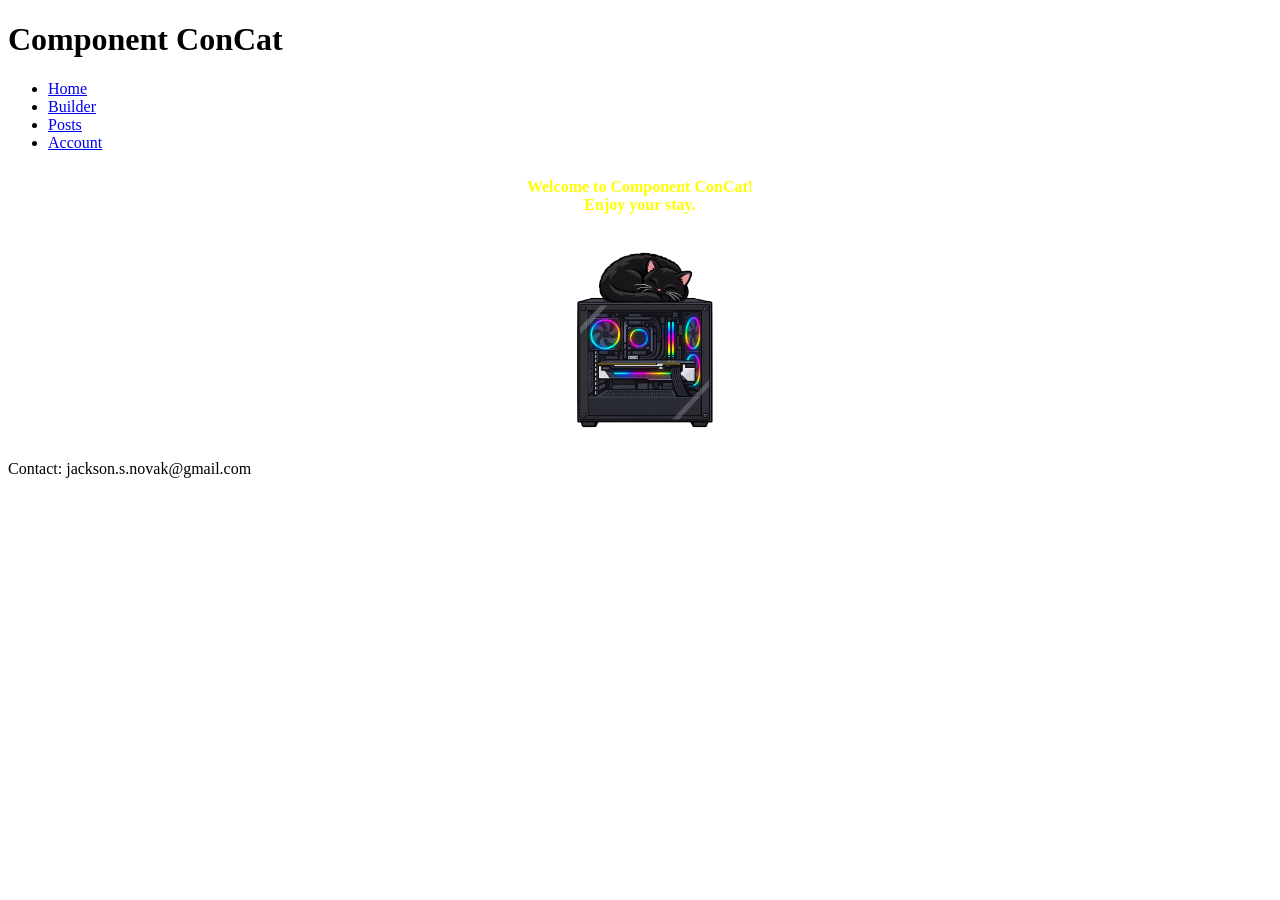
==== builder.html @ 255eebbf "adding new style sheet and html files" ====
<!DOCTYPE html>
<html lang="en">
<head>
    <meta charset="UTF-8">
    <meta name="viewport" content="width=device-width, initial-scale=1.0">
    <title>Component ConCat</title>
    <link rel="stylesheet" href="univ_style.css">
    <style>

        #intro {

            font-weight: bold;
            color: yellow;
            text-align: center;
        }
        #intro p {
            padding: 10px;
        }




    </style>
</head>
<body>
    <header>
        <h1>
            Component ConCat
        </h1>
    </header>
    <nav>
        <ul>
            <li><a href="index.html">Home</a></li>
            <li><a href="builder.html">Builder</a></li>
            <li><a href="posts.html">Posts</a></li>
            <li><a href="account.html">Account</a></li>
        </ul>
    </nav>

    <main>
        <section id="intro">
            <p>
                Welcome to Component ConCat! <br> Enjoy your stay.
            </p>
            <img src="logo.png" height="200px">
        </section>
        <section></section>

    </main>
    <footer>
        <p>Contact: jackson.s.novak@gmail.com</p>
    </footer>

</body>
</html>
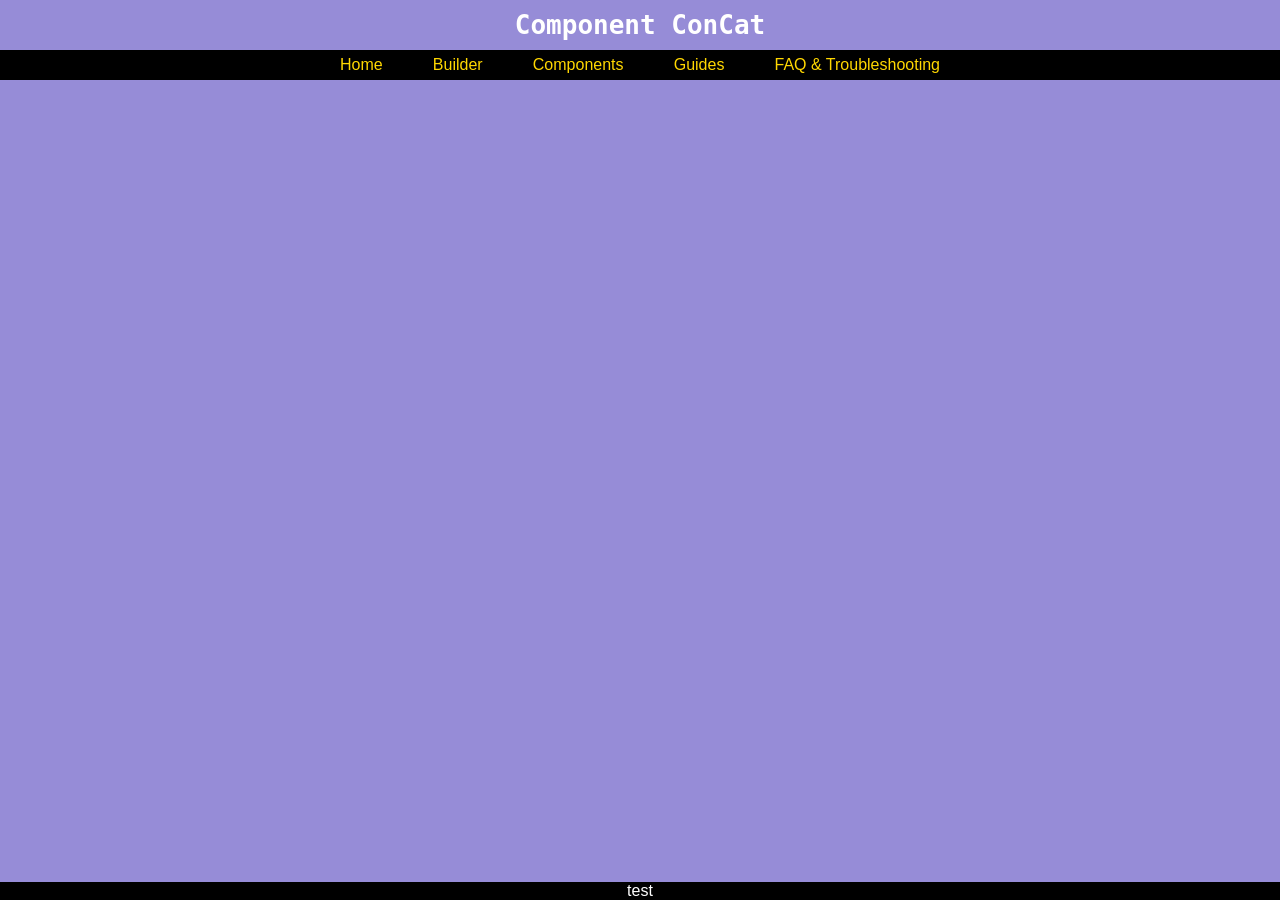
==== commit e1dd69c4: "Stub html and css" ====
--- a/builder.html
+++ b/builder.html
@@ -4,23 +4,8 @@
     <meta charset="UTF-8">
     <meta name="viewport" content="width=device-width, initial-scale=1.0">
     <title>Component ConCat</title>
-    <link rel="stylesheet" href="univ_style.css">
-    <style>
-
-        #intro {
-
-            font-weight: bold;
-            color: yellow;
-            text-align: center;
-        }
-        #intro p {
-            padding: 10px;
-        }
-
-
-
-
-    </style>
+    <link rel="stylesheet" href="css/univ_style.css">
+    <link rel="stylesheet" href="css/builder_style.css">
 </head>
 <body>
     <header>
@@ -32,23 +17,19 @@
         <ul>
             <li><a href="index.html">Home</a></li>
             <li><a href="builder.html">Builder</a></li>
-            <li><a href="posts.html">Posts</a></li>
-            <li><a href="account.html">Account</a></li>
+            <li><a href="components.html">Components</a></li>
+            <li><a href="guides.html">Guides</a></li>
+            <li><a href="faq_&_troubleshooting.html">FAQ & Troubleshooting</a></li>
         </ul>
     </nav>
 
     <main>
         <section id="intro">
-            <p>
-                Welcome to Component ConCat! <br> Enjoy your stay.
-            </p>
-            <img src="logo.png" height="200px">
         </section>
-        <section></section>
+    </main>
 
-    </main>
     <footer>
-        <p>Contact: jackson.s.novak@gmail.com</p>
+        <p>test</p>
     </footer>
 
 </body>
--- a/css/univ_style.css
+++ b/css/univ_style.css
@@ -0,0 +1,54 @@
+* {
+    margin: 0;
+    padding: 0;
+}
+body {
+    display: flex;
+    background-color: rgb(150, 140, 215);
+    color: white;
+    align-items: center;
+    flex-direction: column;
+    font-family: 'Trebuchet MS', 'Lucida Sans Unicode', 'Lucida Grande', 'Lucida Sans', Arial, sans-serif;
+}
+header h1{
+    display: flex;
+    justify-content: center;
+    flex-wrap: wrap;
+    font-family: monospace;
+}
+header h1 {
+    padding: 10px;
+}
+nav {
+    display: flex;
+    width: 100%;
+    border-top: solid 1px black;
+    border-bottom: solid 1px black;
+    position: sticky;
+    top: 0;
+    z-index: 10;
+    background-color: rgb(150, 140, 215);
+    justify-content: center;
+    background-color: black;
+}
+nav ul {
+    display: flex;
+    list-style-type: none;
+    justify-content: space-between;
+    width: 600px;
+    padding: 5px;
+}
+nav ul li a{
+    color: gold;
+    text-decoration: none;
+}
+footer {
+    position: absolute;
+    bottom: 0;
+    left: 0;
+    text-align: center;
+    size: 5px;
+    width: 100vw;
+    background-color: black;
+
+}
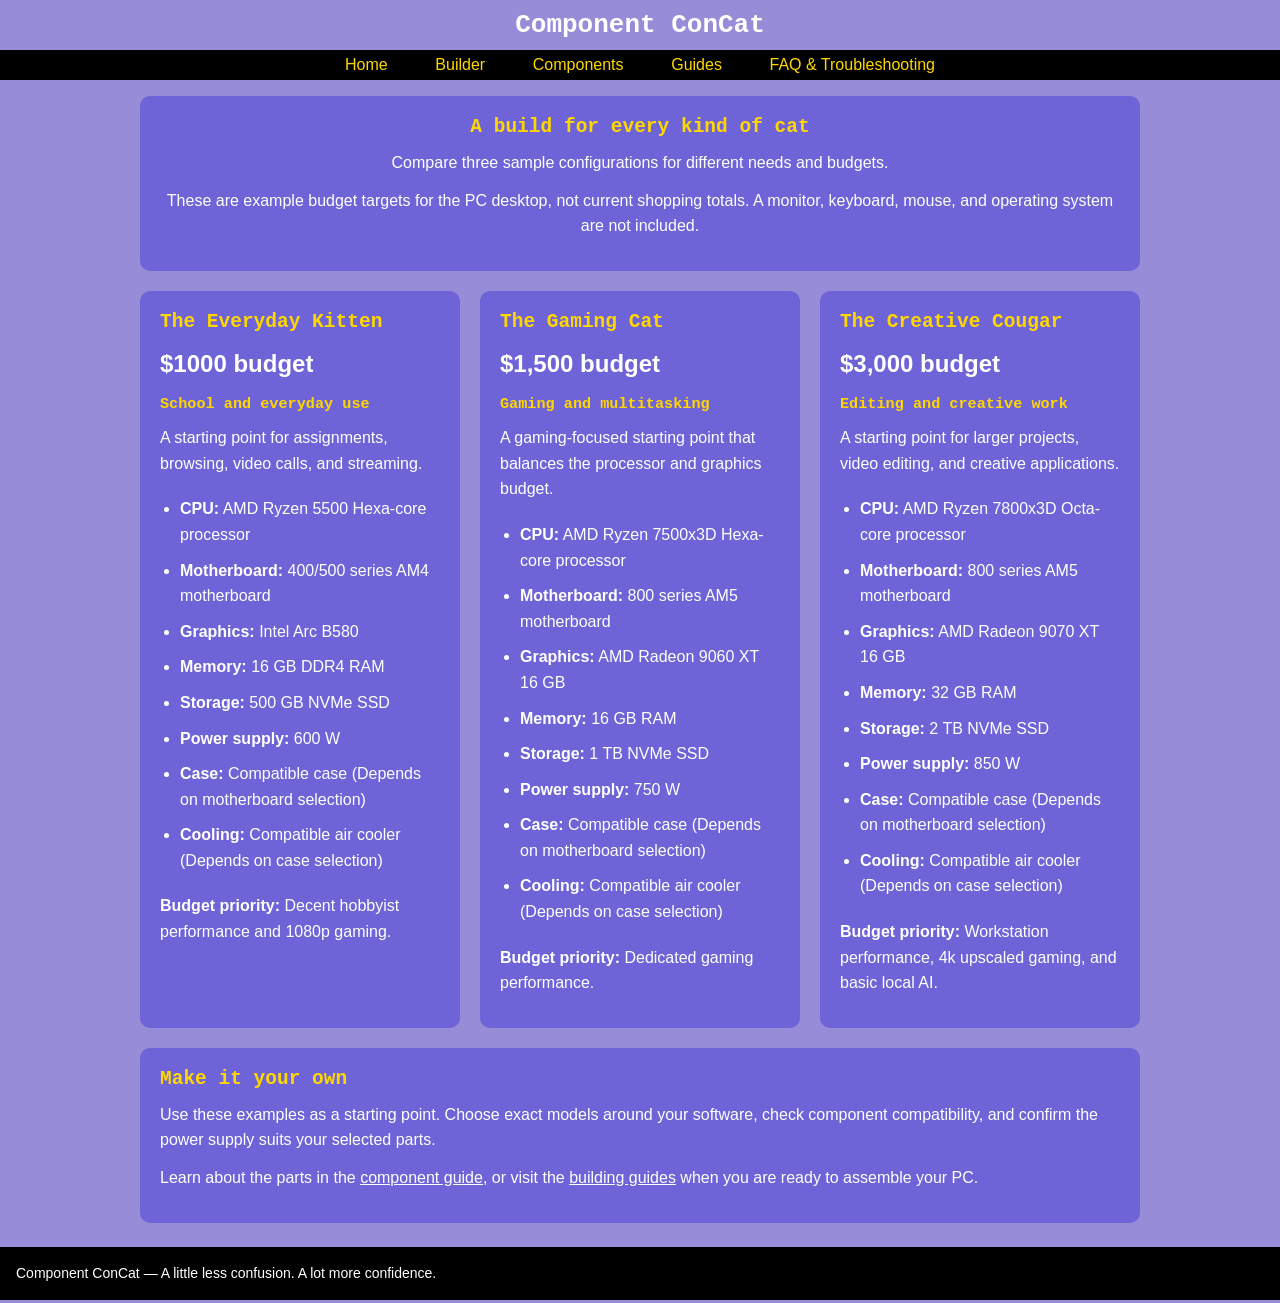
==== commit ed97cd1f: "Move footer to univ_style nad builder.html version 1" ====
--- a/builder.html
+++ b/builder.html
@@ -3,15 +3,14 @@
 <head>
     <meta charset="UTF-8">
     <meta name="viewport" content="width=device-width, initial-scale=1.0">
-    <title>Component ConCat</title>
+    <title>Sample Builds | Component ConCat</title>
     <link rel="stylesheet" href="css/univ_style.css">
     <link rel="stylesheet" href="css/builder_style.css">
 </head>
 <body>
+    <!-- Shared site header and navigation. -->
     <header>
-        <h1>
-            Component ConCat
-        </h1>
+        <h1>Component ConCat</h1>
     </header>
     <nav>
         <ul>
@@ -24,13 +23,79 @@
     </nav>
 
     <main>
+        <!-- Three example configurations, rather than a build form. -->
         <section id="intro">
+            <h2>A build for every kind of cat</h2>
+            <p>Compare three sample configurations for different needs and budgets.</p>
+            <p>These are example budget targets for the PC desktop, not current shopping totals. A monitor, keyboard, mouse, and operating system are not included.</p>
+        </section>
+
+        <div id="builds">
+            <article class="build">
+                <h2>The Everyday Kitten</h2>
+                <p class="price">$1000 budget</p>
+                <h3>School and everyday use</h3>
+                <p>A starting point for assignments, browsing, video calls, and streaming.</p>
+                <ul>
+                    <li><strong>CPU:</strong> AMD Ryzen 5500 Hexa-core processor</li>
+                    <li><strong>Motherboard:</strong> 400/500 series AM4 motherboard</li>
+                    <li><strong>Graphics:</strong>  Intel Arc B580</li>
+                    <li><strong>Memory:</strong> 16 GB DDR4 RAM</li>
+                    <li><strong>Storage:</strong> 500 GB NVMe SSD</li>
+                    <li><strong>Power supply:</strong> 600 W</li>
+                    <li><strong>Case:</strong> Compatible case (Depends on motherboard selection)</li>
+                    <li><strong>Cooling:</strong> Compatible air cooler (Depends on case selection)</li>
+                </ul>
+                <p><strong>Budget priority:</strong> Decent hobbyist performance and 1080p gaming.</p>
+            </article>
+
+            <article class="build">
+                <h2>The Gaming Cat</h2>
+                <p class="price">$1,500 budget</p>
+                <h3>Gaming and multitasking</h3>
+                <p>A gaming-focused starting point that balances the processor and graphics budget.</p>
+                <ul>
+                    <li><strong>CPU:</strong> AMD Ryzen 7500x3D Hexa-core processor</li>
+                    <li><strong>Motherboard:</strong> 800 series AM5 motherboard</li>
+                    <li><strong>Graphics:</strong> AMD Radeon 9060 XT 16 GB</li>
+                    <li><strong>Memory:</strong> 16 GB RAM</li>
+                    <li><strong>Storage:</strong> 1 TB NVMe SSD</li>
+                    <li><strong>Power supply:</strong> 750 W</li>
+                    <li><strong>Case:</strong> Compatible case (Depends on motherboard selection)</li>
+                    <li><strong>Cooling:</strong> Compatible air cooler (Depends on case selection)</li>
+                </ul>
+                <p><strong>Budget priority:</strong> Dedicated gaming performance.</p>
+            </article>
+
+            <article class="build">
+                <h2>The Creative Cougar</h2>
+                <p class="price">$3,000 budget</p>
+                <h3>Editing and creative work</h3>
+                <p>A starting point for larger projects, video editing, and creative applications.</p>
+                <ul>
+                    <li><strong>CPU:</strong> AMD Ryzen 7800x3D Octa-core processor</li>
+                    <li><strong>Motherboard:</strong> 800 series AM5 motherboard</li>
+                    <li><strong>Graphics:</strong> AMD Radeon 9070 XT 16 GB</li>
+                    <li><strong>Memory:</strong> 32 GB RAM</li>
+                    <li><strong>Storage:</strong> 2 TB NVMe SSD</li>
+                    <li><strong>Power supply:</strong> 850 W</li>
+                    <li><strong>Case:</strong> Compatible case (Depends on motherboard selection)</li>
+                    <li><strong>Cooling:</strong> Compatible air cooler (Depends on case selection)</li>
+                </ul>
+                <p><strong>Budget priority:</strong> Workstation performance, 4k upscaled gaming, and basic local AI.</p>
+            </article>
+        </div>
+
+        <!-- Link the examples to the site's learning pages. -->
+        <section id="next_steps">
+            <h2>Make it your own</h2>
+            <p>Use these examples as a starting point. Choose exact models around your software, check component compatibility, and confirm the power supply suits your selected parts.</p>
+            <p>Learn about the parts in the <a href="components.html">component guide</a>, or visit the <a href="guides.html">building guides</a> when you are ready to assemble your PC.</p>
         </section>
     </main>
 
     <footer>
-        <p>test</p>
+        <p>Component ConCat — A little less confusion. A lot more confidence.</p>
     </footer>
-
 </body>
 </html>
--- a/css/univ_style.css
+++ b/css/univ_style.css
@@ -1,7 +1,9 @@
 * {
     margin: 0;
     padding: 0;
+    box-sizing: border-box;
 }
+
 body {
     display: flex;
     background-color: rgb(150, 140, 215);
@@ -9,16 +11,20 @@
     align-items: center;
     flex-direction: column;
     font-family: 'Trebuchet MS', 'Lucida Sans Unicode', 'Lucida Grande', 'Lucida Sans', Arial, sans-serif;
+    min-height: 100vh;
 }
+
 header h1{
     display: flex;
     justify-content: center;
     flex-wrap: wrap;
     font-family: monospace;
 }
+
 header h1 {
     padding: 10px;
 }
+
 nav {
     display: flex;
     width: 100%;
@@ -31,24 +37,40 @@
     justify-content: center;
     background-color: black;
 }
+
 nav ul {
     display: flex;
     list-style-type: none;
     justify-content: space-between;
     width: 600px;
     padding: 5px;
+    flex-wrap: wrap;
 }
+
 nav ul li a{
     color: gold;
     text-decoration: none;
 }
+    /* Keep the homepage footer in normal flow instead of over the content. */
 footer {
-    position: absolute;
-    bottom: 0;
-    left: 0;
-    text-align: center;
-    size: 5px;
-    width: 100vw;
+    position: relative;
+    width: 100%;
+    margin-top: auto;
+    padding: 16px;
+    font-size: 0.875rem;
+    line-height: 1.5;
     background-color: black;
+}
+/* media query */
+@media (max-width: 768px) {
 
+    nav ul {
+        width: 100%;
+        justify-content: center;
+        gap: 10px 20px;
+    }
+
+    nav ul li a {
+        font-size: 0.9rem;
+    }
 }
--- a/css/builder_style.css
+++ b/css/builder_style.css
@@ -0,0 +1,75 @@
+/* Builder layout. Shared colors, fonts, and navigation are in univ_style.css. */
+main {
+    width: 90%;
+    max-width: 1000px;
+    margin: 16px auto 24px;
+}
+
+#intro,
+#next_steps,
+.build {
+    padding: 20px;
+    background-color: rgb(110, 100, 215);
+    border-radius: 10px;
+}
+
+#intro {
+    text-align: center;
+    margin-bottom: 20px;
+}
+
+main h2, main h3 {
+    font-family: monospace;
+    margin-bottom: 12px;
+    color: gold;
+
+}
+
+main p, main li {
+    line-height: 1.6;
+}
+
+main p {
+    margin-bottom: 12px;
+}
+
+#builds {
+    display: flex;
+    gap: 20px;
+    margin-bottom: 20px;
+}
+
+.build {
+    flex: 1;
+}
+
+.price {
+    font-size: 1.5rem;
+    font-weight: bold;
+}
+
+.build ul {
+    padding-left: 20px;
+    margin: 20px 0;
+}
+
+.build li {
+    margin-bottom: 10px;
+}
+
+main a {
+    color: white;
+}
+
+main a:hover {
+    color: gold;
+}
+
+/* Keep the footer below the page content. */
+
+/* Media query: stack the three builds on smaller screens. */
+@media (max-width: 768px) {
+    #builds {
+        flex-direction: column;
+    }
+}
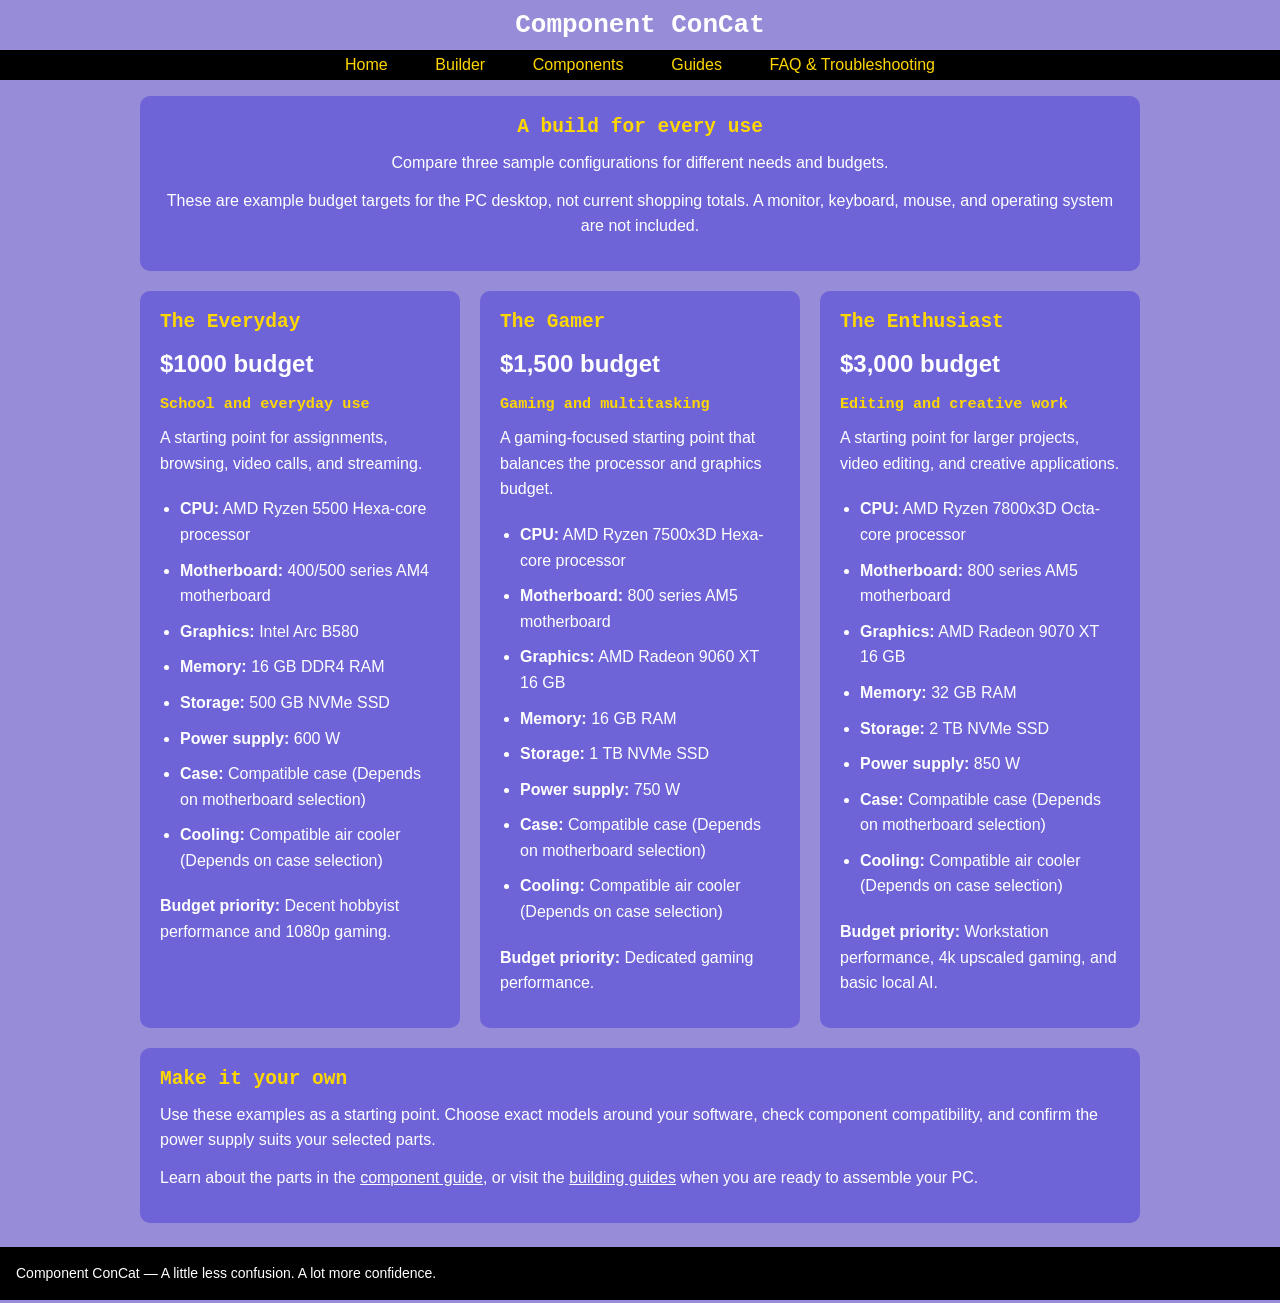
==== commit 86856eb6: "typos and rant" ====
--- a/builder.html
+++ b/builder.html
@@ -25,14 +25,14 @@
     <main>
         <!-- Three example configurations, rather than a build form. -->
         <section id="intro">
-            <h2>A build for every kind of cat</h2>
+            <h2>A build for every use</h2>
             <p>Compare three sample configurations for different needs and budgets.</p>
             <p>These are example budget targets for the PC desktop, not current shopping totals. A monitor, keyboard, mouse, and operating system are not included.</p>
         </section>
 
         <div id="builds">
             <article class="build">
-                <h2>The Everyday Kitten</h2>
+                <h2>The Everyday</h2>
                 <p class="price">$1000 budget</p>
                 <h3>School and everyday use</h3>
                 <p>A starting point for assignments, browsing, video calls, and streaming.</p>
@@ -50,7 +50,7 @@
             </article>
 
             <article class="build">
-                <h2>The Gaming Cat</h2>
+                <h2>The Gamer</h2>
                 <p class="price">$1,500 budget</p>
                 <h3>Gaming and multitasking</h3>
                 <p>A gaming-focused starting point that balances the processor and graphics budget.</p>
@@ -68,7 +68,7 @@
             </article>
 
             <article class="build">
-                <h2>The Creative Cougar</h2>
+                <h2>The Enthusiast</h2>
                 <p class="price">$3,000 budget</p>
                 <h3>Editing and creative work</h3>
                 <p>A starting point for larger projects, video editing, and creative applications.</p>
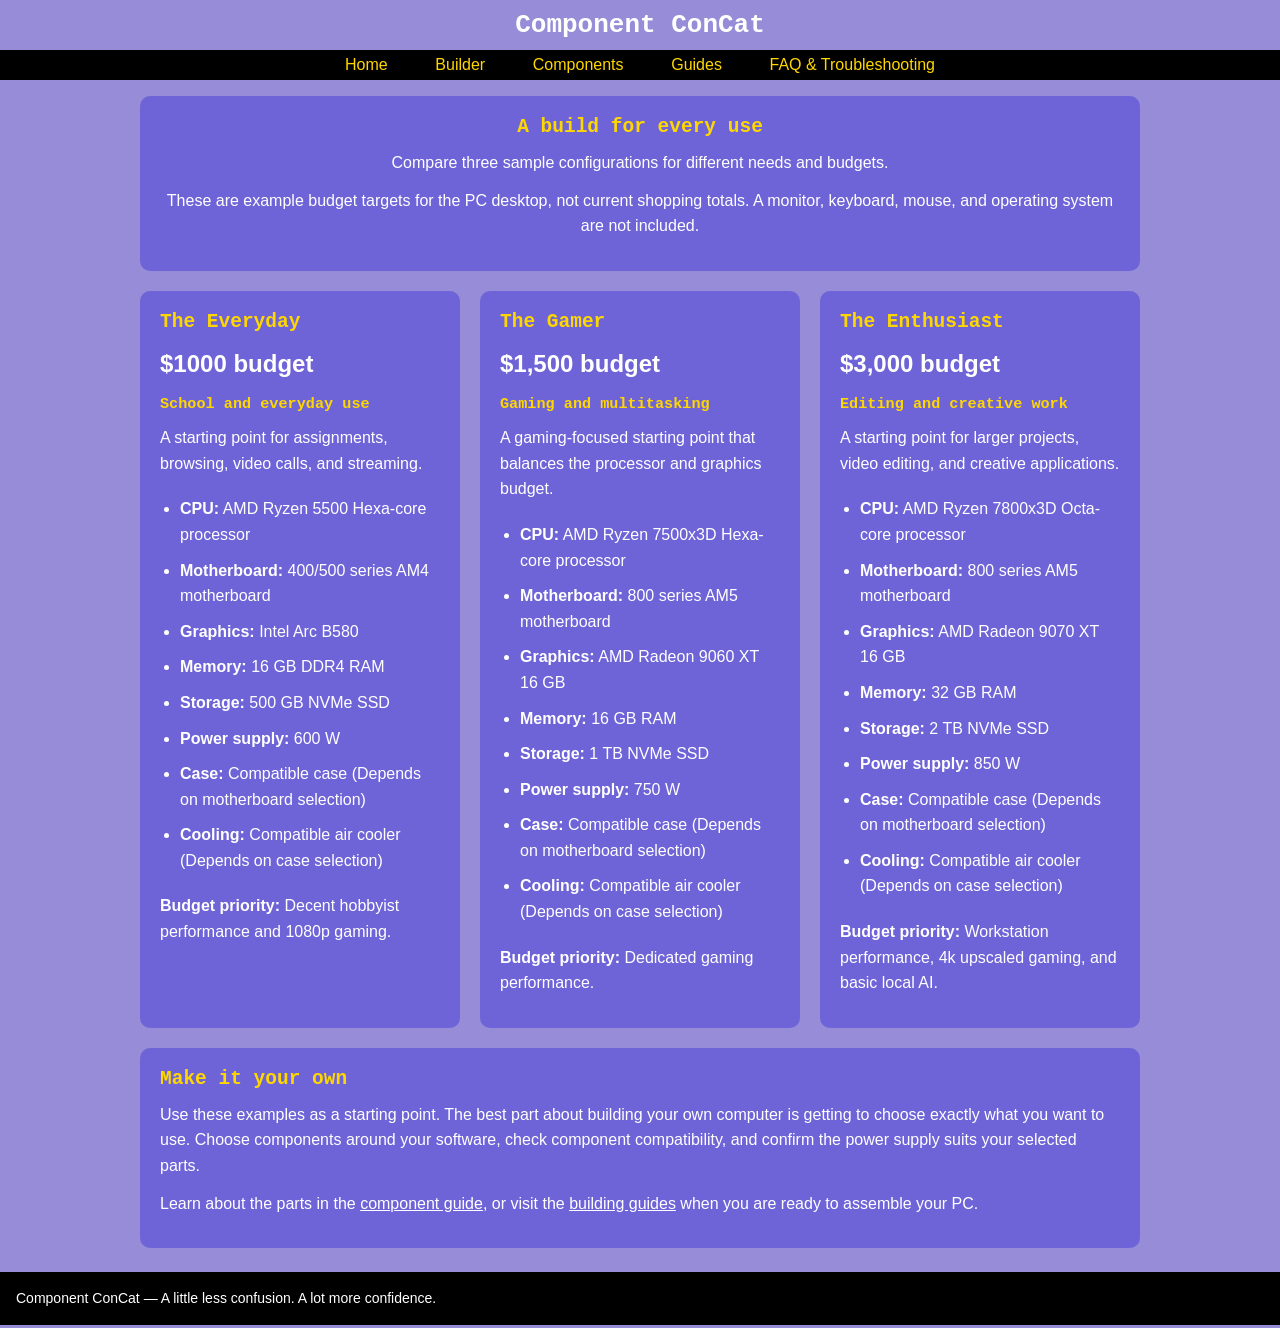
==== commit a8213302: "wording change" ====
--- a/builder.html
+++ b/builder.html
@@ -89,7 +89,7 @@
         <!-- Link the examples to the site's learning pages. -->
         <section id="next_steps">
             <h2>Make it your own</h2>
-            <p>Use these examples as a starting point. Choose exact models around your software, check component compatibility, and confirm the power supply suits your selected parts.</p>
+            <p>Use these examples as a starting point. The best part about building your own computer is getting to choose exactly what you want to use. Choose components around your software, check component compatibility, and confirm the power supply suits your selected parts.</p>
             <p>Learn about the parts in the <a href="components.html">component guide</a>, or visit the <a href="guides.html">building guides</a> when you are ready to assemble your PC.</p>
         </section>
     </main>
